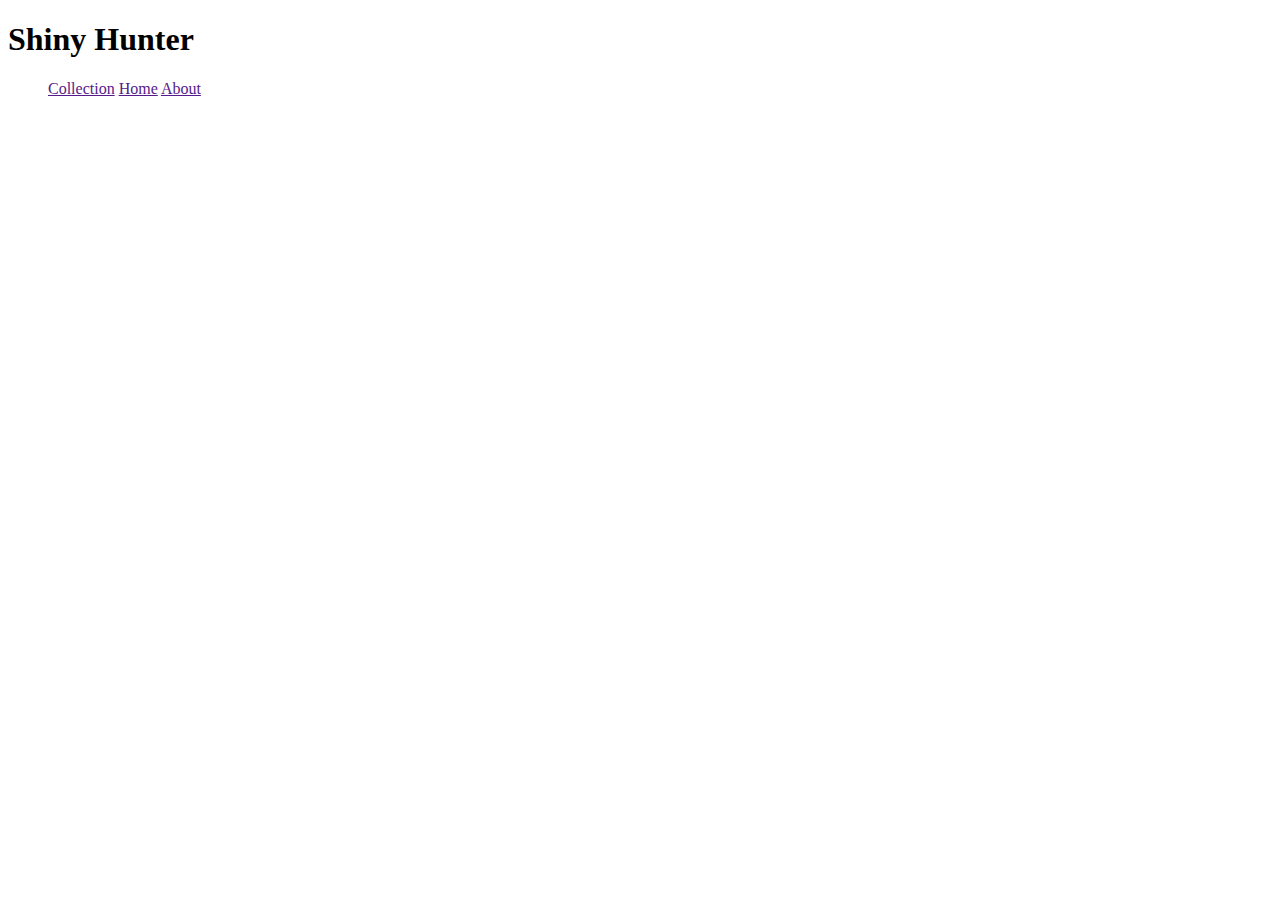
==== index.html @ fdd61817 "added the navigation bar" ====
<!DOCTYPE html>
<html lang="en">
<head>
    <meta charset="UTF-8">
    <meta http-equiv="X-UA-Compatible" content="IE=edge">
    <meta name="viewport" content="width=device-width, initial-scale=1.0">
    <title>Shiny Hunter</title>
    <link rel="stylesheet" href="style.css">
</head>
<body>
    <div class=navbar>
        <div class=leftside>
            <h1>Shiny Hunter</h1>
        </div>
        <div class=rightside>
            <ul>
                <a href="">Collection</a>
                <a href="">Home</a>
                <a href="">About</a>
            </ul>
        </div>
    
    </div>

    <link rel="JS" href="app.js">



   
</body>
</html>
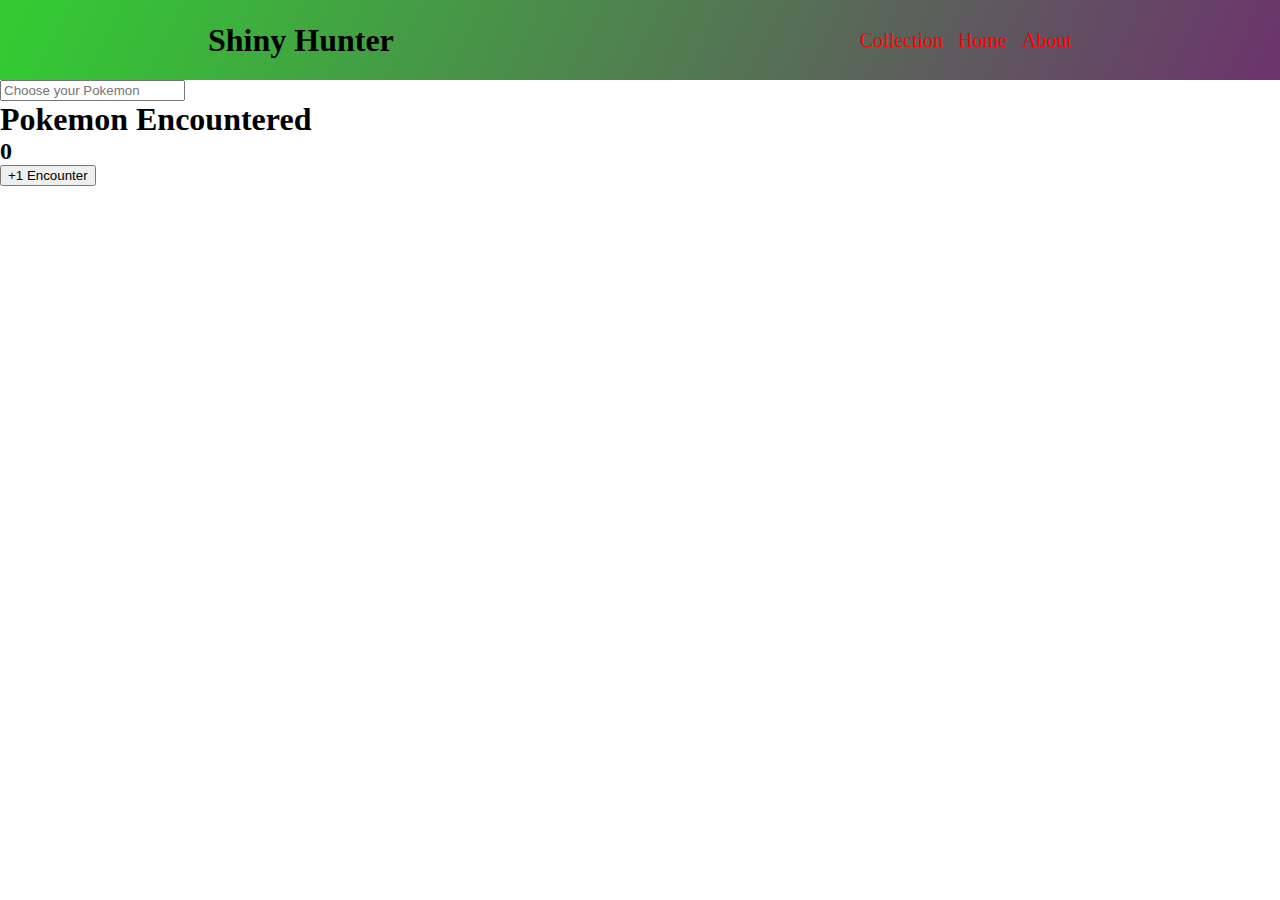
==== commit 6469111e: "Added the counter and searchbox" ====
--- a/index.html
+++ b/index.html
@@ -22,8 +22,28 @@
     
     </div>
 
-    <link rel="JS" href="app.js">
+    <div class="searchbox">
+        <input id="pokemonName" type="text" placeholder="Choose your Pokemon">
+    </div>
 
+    <div class="main">
+       
+                
+<h1>Pokemon Encountered</h1>
+<h2 id="counter">0</h2>
+
+
+
+
+            <!-- COUNTER-->
+<div class="btn-container">
+    <button id="increment-btn" onclick="increment()">  +1 Encounter</button>
+</div>
+
+          <!--COUNTER END-->
+     
+              </div>
+<script src="app.js"></script>
 
 
    
--- a/style.css
+++ b/style.css
@@ -0,0 +1,51 @@
+* {
+    margin: auto
+}
+.navbar {
+    display: flex;
+    justify-content: space-between;
+    align-items: center;
+    gap: 10px;
+    background: linear-gradient(-65deg, red,blue,purple,limegreen);
+    background-size: 400% 400%;
+    animation: gradient 15s ease infinite;
+    height: 80px;
+}
+
+@keyframes gradient {
+    0% {
+        background-position: 0% 50%;
+    }
+    50% {
+        background-position: 100% 50%;
+    }
+    100% {
+        background-position: 0% 50%;
+    }
+}
+
+ul {
+    display: flex;
+    list-style: none;
+    gap: 15px;
+}
+
+
+.rightside {
+    display: flex;
+    flex-direction: row;
+}
+
+a {
+    text-decoration: none;
+    color: red;
+    transition: color .3s ease-in-out, box-shadow .3s ease-in-out;
+    font-size: 20px;
+    box-shadow: inset 0 0 0 0 #78C850;
+}
+
+a:hover {
+    color: white;
+    box-shadow: inset 200px 0 0 0 #7038F8;
+    font-size: 20px;
+}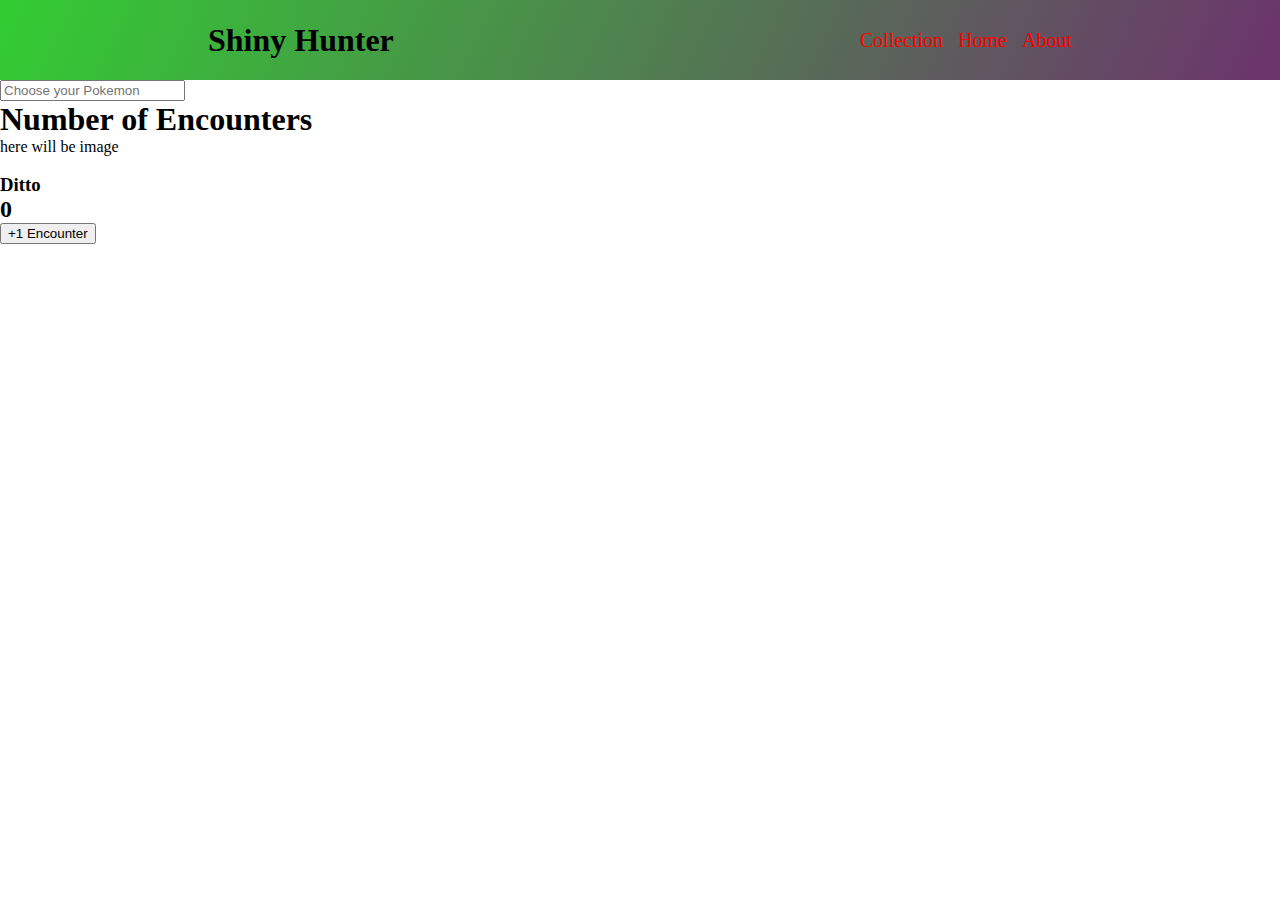
==== commit beb7e343: "added Image location" ====
--- a/index.html
+++ b/index.html
@@ -8,6 +8,7 @@
     <link rel="stylesheet" href="style.css">
 </head>
 <body>
+    <div id="preloader"></div>
     <div class=navbar>
         <div class=leftside>
             <h1>Shiny Hunter</h1>
@@ -16,22 +17,34 @@
             <ul>
                 <a href="">Collection</a>
                 <a href="">Home</a>
-                <a href="">About</a>
+                <a href="about.html">About</a>
             </ul>
         </div>
     
     </div>
-
+<!-- SEARCHBOX-->
     <div class="searchbox">
         <input id="pokemonName" type="text" placeholder="Choose your Pokemon">
     </div>
+    <!--SEARCHBOX END-->
 
     <div class="main">
        
-                
-<h1>Pokemon Encountered</h1>
+       <div class="encounter-text">       
+<h1>Number of Encounters</h1>
+
+
+<!-- Displaying the pokemon being hunted-->
+<div class="pokemon-img">
+    <p>here will be image</p>
+    <img class = "poke-img" src="https://raw.githubusercontent.com/PokeAPI/sprites/master/sprites/pokemon/shiny/132.png" alt="">
+</div>
+<div class="pokemon-name">
+    <h3>Ditto</h3>
+</div>
 <h2 id="counter">0</h2>
-
+</div>
+<!-- Display Ending-->
 
 
 
@@ -46,6 +59,6 @@
 <script src="app.js"></script>
 
 
-   
+
 </body>
 </html>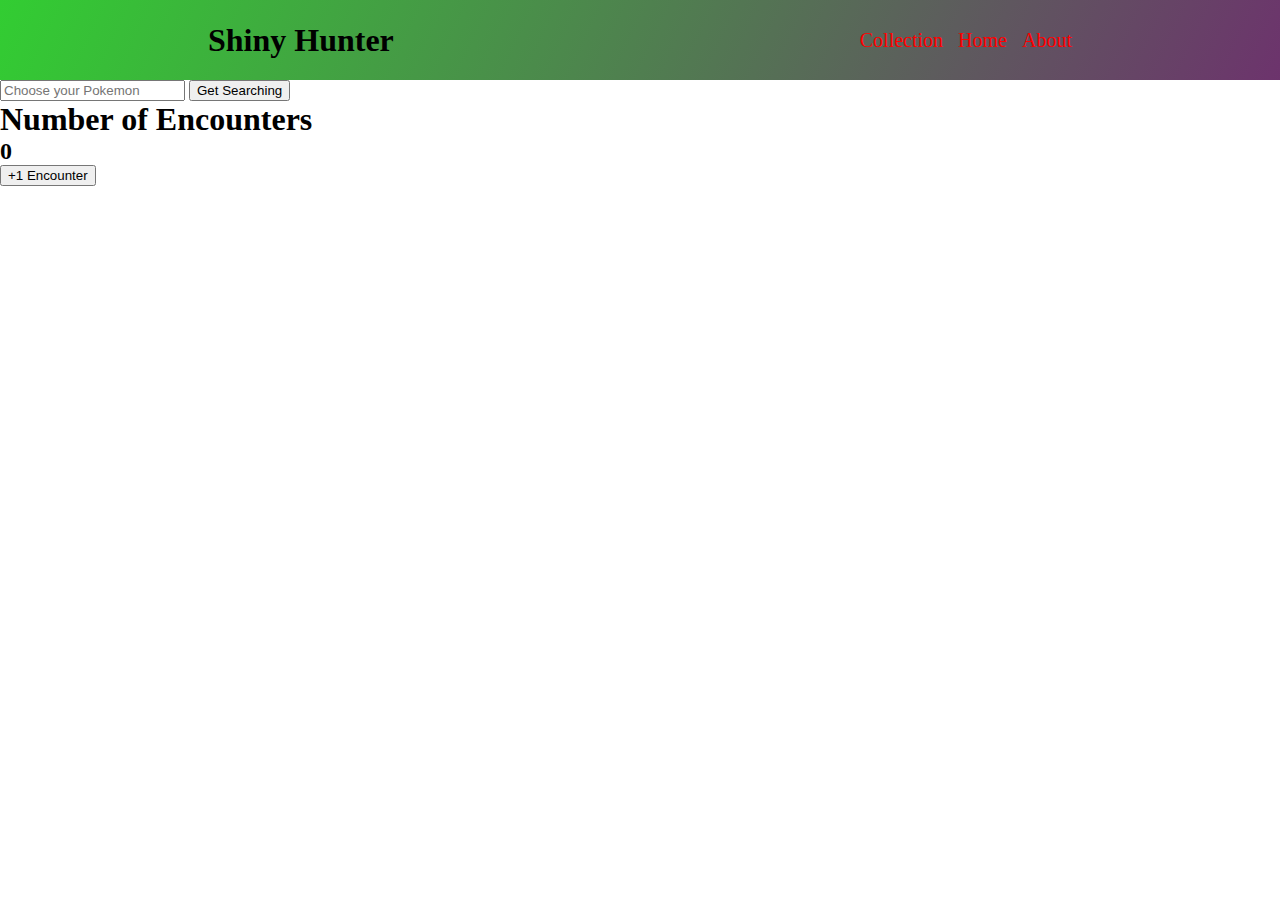
==== commit f7c9d388: "removed some HTML" ====
--- a/index.html
+++ b/index.html
@@ -25,23 +25,19 @@
 <!-- SEARCHBOX-->
     <div class="searchbox">
         <input id="pokemonName" type="text" placeholder="Choose your Pokemon">
+        <button id ="search">Get Searching</button>
     </div>
     <!--SEARCHBOX END-->
+
 
     <div class="main">
        
        <div class="encounter-text">       
 <h1>Number of Encounters</h1>
 
+<div class="pokemon"></div>
+<!-- Displaying the pokemon being hunted-->
 
-<!-- Displaying the pokemon being hunted-->
-<div class="pokemon-img">
-    <p>here will be image</p>
-    <img class = "poke-img" src="https://raw.githubusercontent.com/PokeAPI/sprites/master/sprites/pokemon/shiny/132.png" alt="">
-</div>
-<div class="pokemon-name">
-    <h3>Ditto</h3>
-</div>
 <h2 id="counter">0</h2>
 </div>
 <!-- Display Ending-->
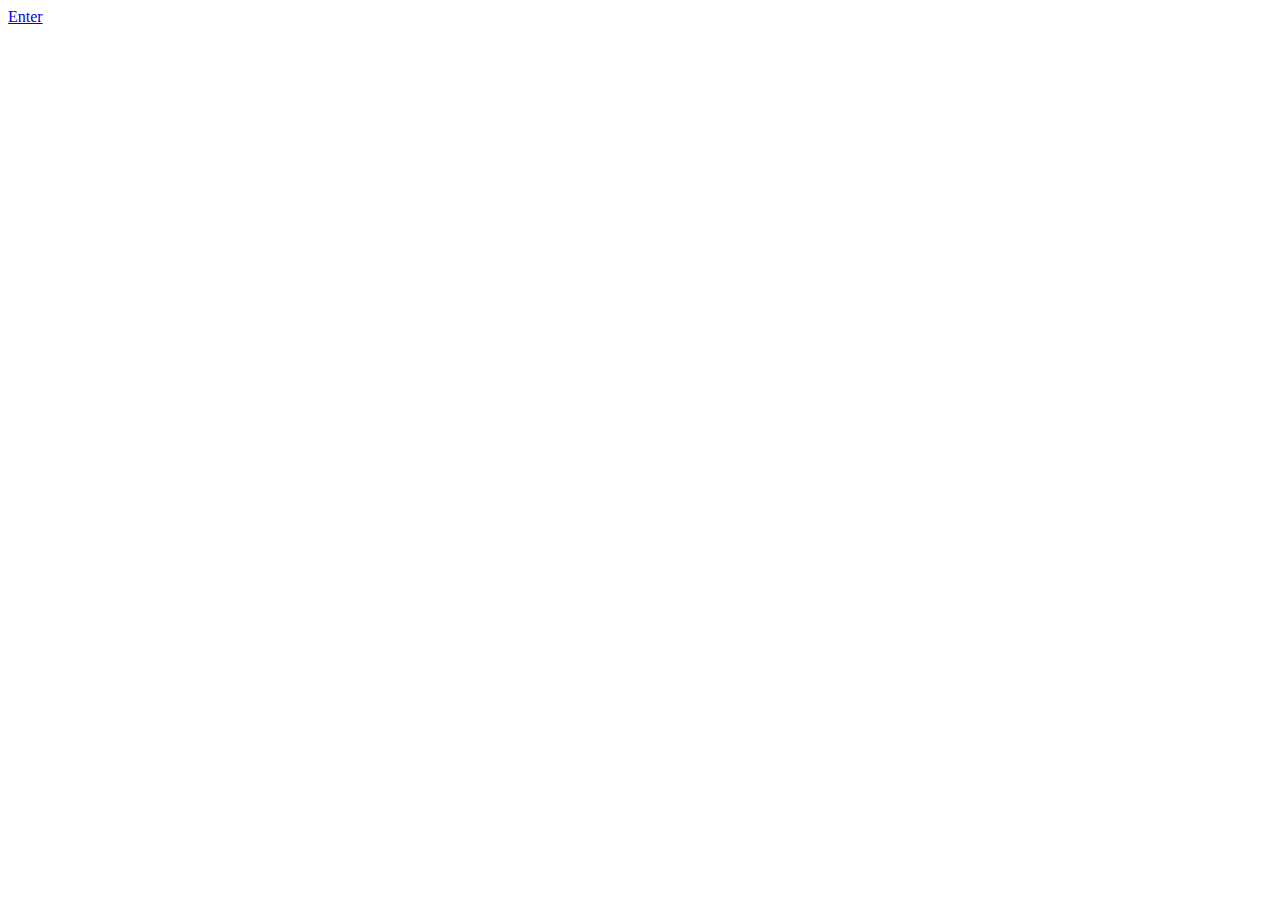
==== commit 3c404b62: "New index.HTML for homescreen" ====
--- a/index.html
+++ b/index.html
@@ -4,57 +4,17 @@
     <meta charset="UTF-8">
     <meta http-equiv="X-UA-Compatible" content="IE=edge">
     <meta name="viewport" content="width=device-width, initial-scale=1.0">
-    <title>Shiny Hunter</title>
-    <link rel="stylesheet" href="style.css">
+    <title>Landing Page</title>
+    <link rel="stylesheet" href="LandingPage.css">
+    <link href="http://fonts.cdnfonts.com/css/pokemon-solid" rel="stylesheet">
+
+    <div class="landingImage">
+      <a class ="Enter"href="Main.html">Enter</a>
+    </div>
+
+
 </head>
 <body>
-    <div id="preloader"></div>
-    <div class=navbar>
-        <div class=leftside>
-            <h1>Shiny Hunter</h1>
-        </div>
-        <div class=rightside>
-            <ul>
-                <a href="">Collection</a>
-                <a href="">Home</a>
-                <a href="about.html">About</a>
-            </ul>
-        </div>
     
-    </div>
-<!-- SEARCHBOX-->
-    <div class="searchbox">
-        <input id="pokemonName" type="text" placeholder="Choose your Pokemon">
-        <button id ="search">Get Searching</button>
-    </div>
-    <!--SEARCHBOX END-->
-
-
-    <div class="main">
-       
-       <div class="encounter-text">       
-<h1>Number of Encounters</h1>
-
-<div class="pokemon"></div>
-<!-- Displaying the pokemon being hunted-->
-
-<h2 id="counter">0</h2>
-</div>
-<!-- Display Ending-->
-
-
-
-            <!-- COUNTER-->
-<div class="btn-container">
-    <button id="increment-btn" onclick="increment()">  +1 Encounter</button>
-</div>
-
-          <!--COUNTER END-->
-     
-              </div>
-<script src="app.js"></script>
-
-
-
 </body>
 </html>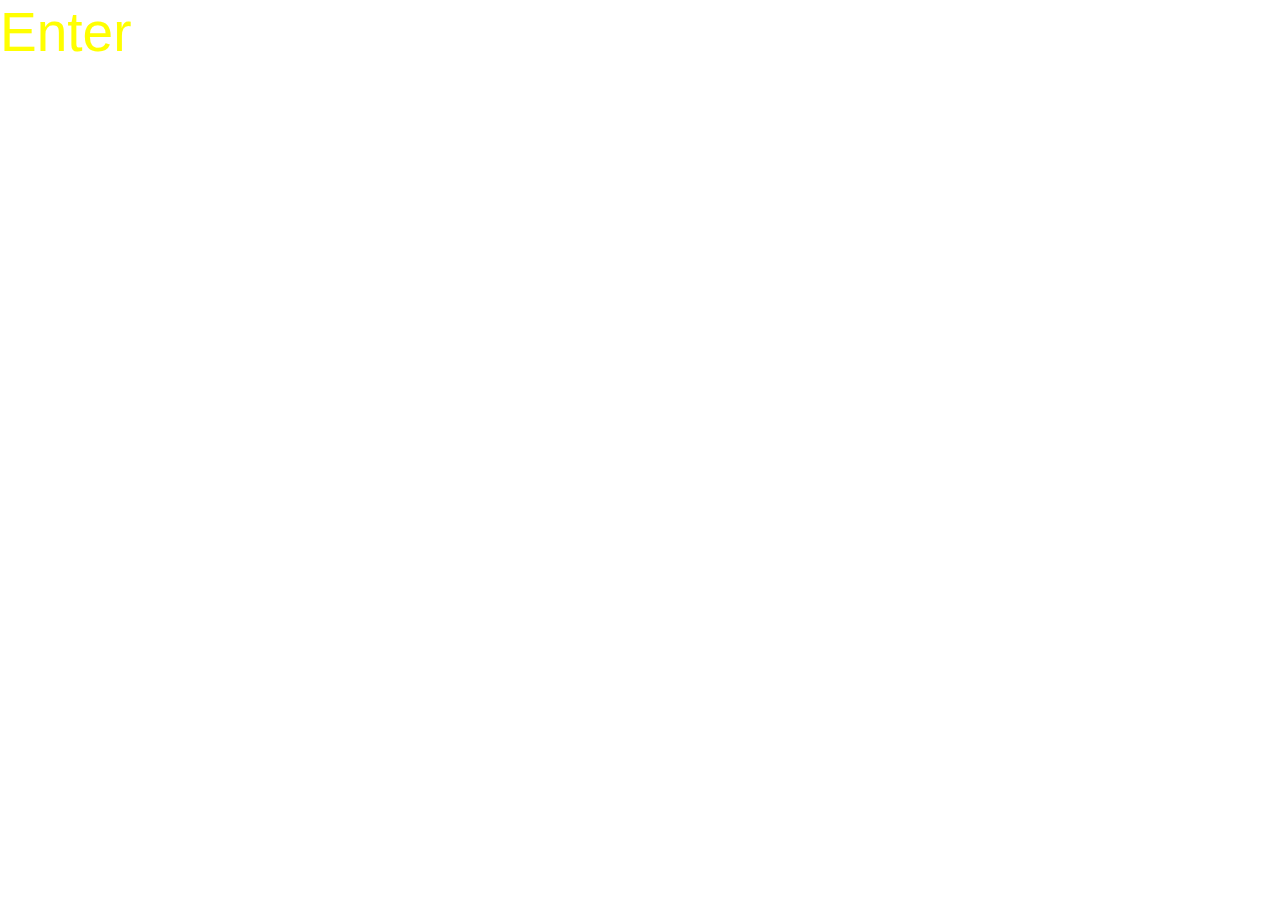
==== commit c74b1982: "background image changes based on time of day" ====
--- a/index.html
+++ b/index.html
@@ -8,13 +8,12 @@
     <link rel="stylesheet" href="LandingPage.css">
     <link href="http://fonts.cdnfonts.com/css/pokemon-solid" rel="stylesheet">
 
-    <div class="landingImage">
-      <a class ="Enter"href="Main.html">Enter</a>
-    </div>
-
-
+  
 </head>
 <body>
-    
+      
+ <a class="Enter" href="Main.html">Enter</a>
+
+ <script src="landingPage.js"></script>
 </body>
 </html>--- a/LandingPage.css
+++ b/LandingPage.css
@@ -0,0 +1,30 @@
+* {
+    margin: auto;
+}
+
+body,html {
+    height: 100%
+}
+
+.landingImage {
+   background-image: url(/CelebiShrine.png);
+   height: 100%;
+   background-position: center;
+   background-repeat: no-repeat;
+   background-size: cover;
+   display: flex;
+   justify-content: center;
+}
+
+
+.Enter {
+    text-decoration: none;
+    font-size: 55px;
+    font-family: 'Pokemon Solid', sans-serif;
+    color: yellow;
+    
+}
+
+.Enter:hover {
+    font-size: 65px;
+}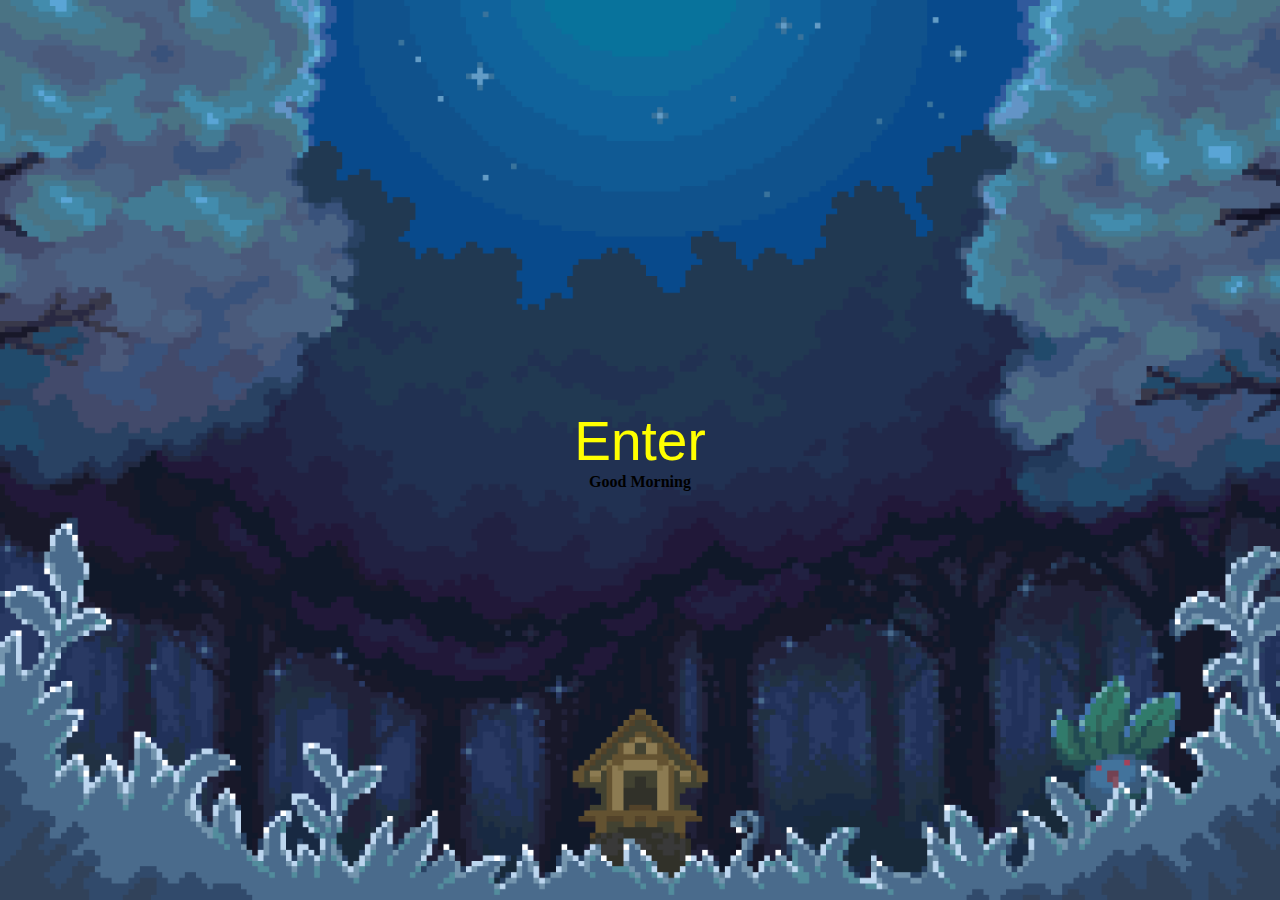
==== commit 232c1aba: "Added Greeting depending on time of day" ====
--- a/index.html
+++ b/index.html
@@ -11,8 +11,12 @@
   
 </head>
 <body>
-      
+      <div class="landingText">
  <a class="Enter" href="Main.html">Enter</a>
+
+ <h4 id ="Greeting">Good Morning</h4>
+
+ </div>
 
  <script src="landingPage.js"></script>
 </body>
--- a/LandingPage.css
+++ b/LandingPage.css
@@ -6,8 +6,18 @@
     height: 100%
 }
 
-.landingImage {
+.landingImageDay {
    background-image: url(/CelebiShrine.png);
+   height: 100%;
+   background-position: center;
+   background-repeat: no-repeat;
+   background-size: cover;
+   display: flex;
+   justify-content: center;
+}
+
+.landingImageNight {
+   background-image: url(/celebishrineNight.png);
    height: 100%;
    background-position: center;
    background-repeat: no-repeat;
@@ -27,4 +37,17 @@
 
 .Enter:hover {
     font-size: 65px;
+}
+
+
+#Greeting {
+    font-family: 'Pokemon Solid', sans serif;
+
+}
+
+.landingText {
+    display: flex;
+    flex-direction: column;
+    justify-content: center;
+    align-items: center;
 }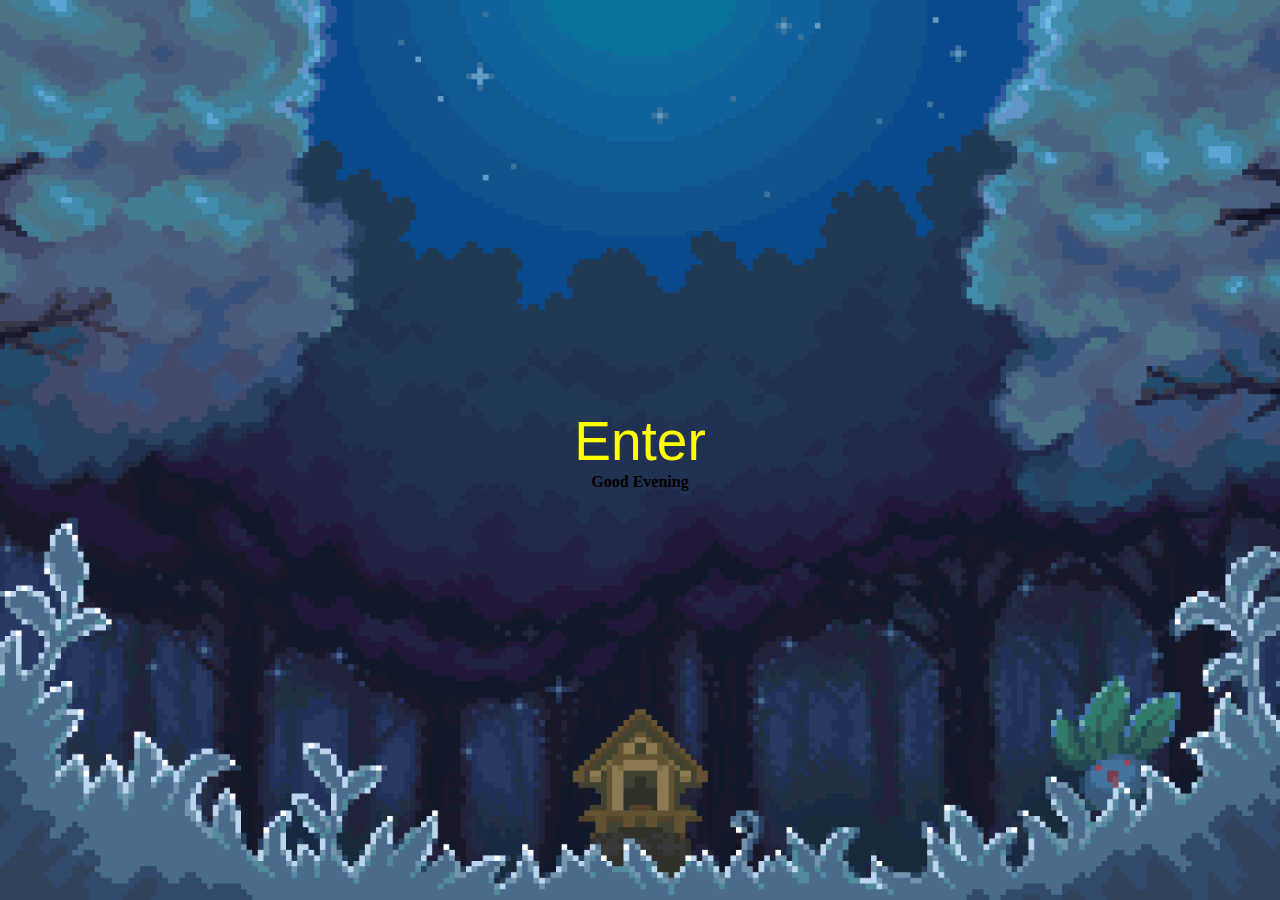
==== commit 1ab9fa04: "fixed font not displaying on github pages" ====
--- a/index.html
+++ b/index.html
@@ -6,7 +6,7 @@
     <meta name="viewport" content="width=device-width, initial-scale=1.0">
     <title>Landing Page</title>
     <link rel="stylesheet" href="LandingPage.css">
-    <link href="http://fonts.cdnfonts.com/css/pokemon-solid" rel="stylesheet">
+    <link href="https://fonts.cdnfonts.com/css/pokemon-solid" rel="stylesheet">
 
   
 </head>
@@ -20,4 +20,4 @@
 
  <script src="landingPage.js"></script>
 </body>
-</html>+</html>
--- a/LandingPage.css
+++ b/LandingPage.css
@@ -7,7 +7,7 @@
 }
 
 .landingImageDay {
-   background-image: url(/CelebiShrine.png);
+   background-image: url(CelebiShrine.png);
    height: 100%;
    background-position: center;
    background-repeat: no-repeat;
@@ -17,7 +17,7 @@
 }
 
 .landingImageNight {
-   background-image: url(/celebishrineNight.png);
+   background-image: url(celebishrineNight.png);
    height: 100%;
    background-position: center;
    background-repeat: no-repeat;
@@ -50,4 +50,4 @@
     flex-direction: column;
     justify-content: center;
     align-items: center;
-}+}
